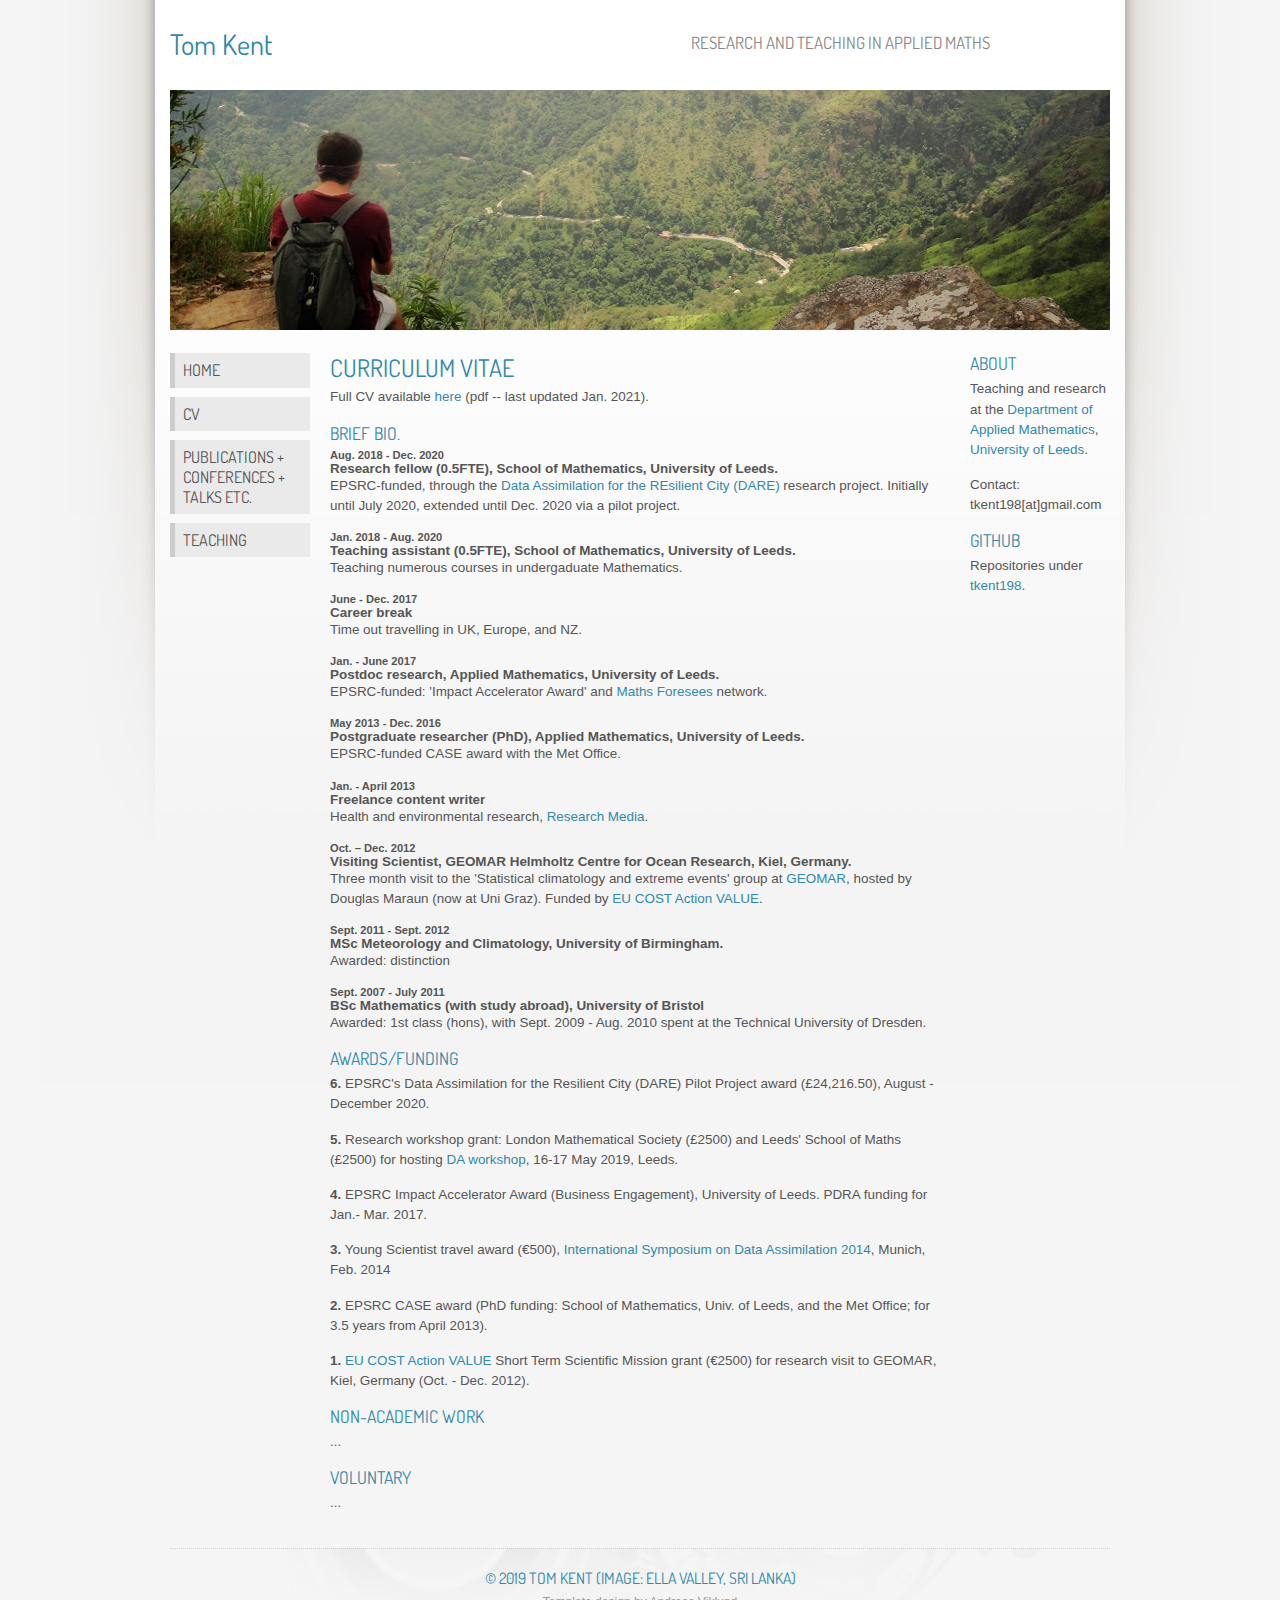
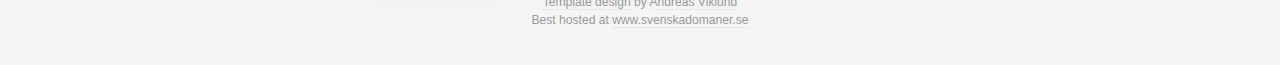
==== cv.html @ 494a94ae "Update cv.html" ====
<!DOCTYPE html PUBLIC "-//W3C//DTD XHTML 1.1 Strict//EN" "http://www.w3.org/TR/xhtml1/DTD/xhtml1-strict.dtd">
<html xmlns="http://www.w3.org/1999/xhtml" lang="en" xml:lang="en">
<head>
	<meta http-equiv="content-type" content="text/html; charset=utf-8" />
	<meta name="description" content="Tom Kent webpage" />
	<meta name="keywords" content="maths, fluids, weather, flooding, the world" />
	<meta name="author" content="Tom Kent" />
	<link href='http://fonts.googleapis.com/css?family=Dosis' rel='stylesheet' type='text/css' />
	<link rel="stylesheet" type="text/css" href="origo.css" title="Origo" media="all" />
	<title>TK webpage</title>
</head>

<body class="light blue smaller freestyle01">
<div id="layout">
 
	<div class="row smaller">
		<div class="col c5 smaller">
			<h1><a href="index.html">Tom Kent</a></h1>
		</div>
		
		<div class="col c7 aligncenter">
			<p class="slogan">Research and teaching in Applied Maths</p>
		</div>
	</div>
  
	<div class="row">
		<div class="col c12 aligncenter">
			<img src="images/ella1.jpg" width="960" height="240" alt="" />
		</div>
	</div>
 
	<div class="row">
		<div class="col c2 alignleft">
			<ul class="menu">
			<li><a href="index.html">Home</a></li>
<!--			<li><a href="research.html">Research</a></li> -->
			<li><a href="cv.html">CV</a></li>
			<li><a href="pub.html">Publications + Conferences + Talks etc.</a></li>
			<li><a href="teach.html">Teaching</a></li> 
		</ul>
		</div>
 
		<div class="col c8">
			<h2>Curriculum Vitae</h2>
			<ul> Full CV available <a href="files/cv_2020.pdf">here</a> (pdf 
-- last updated Jan. 2021).</ul>

			<h3>Brief bio.</h3>
			<h5>Aug. 2018 - Dec. 2020</h5> 

			<h4> Research fellow (0.5FTE), School of 
				Mathematics, University of Leeds.</h4>
			<p> EPSRC-funded, through the <a 
href="https://research.reading.ac.uk/dare/" target="_blank">Data Assimilation for the 
REsilient City (DARE)</a> research project. Initially until July 2020, extended until 
Dec. 2020 via a pilot project.</p>
			<ul> </ul>
			
			<h5>Jan. 2018 - Aug. 2020</h5> 
			<h4>Teaching assistant (0.5FTE), School of Mathematics, 
University of Leeds.</h4>
			<ul>Teaching numerous courses in undergaduate Mathematics.</ul>
			
			<h5>June - Dec. 2017</h5> 
			<h4>Career break</h4>
			<p> Time out travelling in UK, Europe, and NZ.</p>
			<ul> </ul>
			
			<h5>Jan. - June 2017</h5>
			<h4> Postdoc research, Applied Mathematics, University of Leeds.</h4>
			<p> EPSRC-funded: 'Impact Accelerator Award' and <a 
href="http://www1.maths.leeds.ac.uk/mathsforesees/" target="_blank">Maths Foresees</a> 
network.</p>
			<ul> </ul>
			
			<h5>May 2013 - Dec. 2016</h5> 
			<h4> Postgraduate researcher (PhD), Applied Mathematics, 
University of Leeds.</h4>
			<p> EPSRC-funded CASE award with the Met Office.</p>
			<ul> </ul>
			
			<h5>Jan. - April 2013</h5> 
			<h4>Freelance content writer</h4>
			<p> Health and environmental research, <a href="https://www.researchmedia.com/thank-you/" target="_blank">Research Media</a>.</p>
			<ul> </ul>
			
			<h5>Oct. – Dec. 2012</h5> 
			<h4> Visiting Scientist, GEOMAR Helmholtz Centre for Ocean 
Research, Kiel, Germany.</h4>
			<p> Three month visit to the 'Statistical climatology and 
extreme events' group at <a href="https://www.geomar.de/en/" target="_blank">GEOMAR</a>, 
hosted by Douglas Maraun (now at Uni Graz). Funded by <a 
href="http://www.value-cost.eu/" target="_blank">EU COST Action VALUE</a>.</p>
			<ul> </ul>
			
			<h5>Sept. 2011 - Sept. 2012</h5>
			<h4> MSc Meteorology and Climatology, University of Birmingham.</h4>
			<ul>Awarded: distinction </ul>
			
			<h5>Sept. 2007 - July 2011</h5> 
			<h4> BSc Mathematics (with study abroad), University of Bristol</h4>
			<p> Awarded: 1st class (hons), with Sept. 2009 - Aug. 2010 spent at the Technical University of 
Dresden.</p>
			
			<h3>Awards/funding</h3>
                        <ul><strong>6.</strong> EPSRC's Data 
Assimilation for the Resilient City (DARE) Pilot Project award 
(£24,216.50), August - December 2020.</ul>
			<ul><strong>5.</strong> Research workshop grant: 
London Mathematical Society (£2500) and Leeds' School of Maths (£2500) 
for hosting <a href="http://www1.maths.leeds.ac.uk/~amttk/workshop.html" 
target="_blank">DA workshop</a>, 16-17 May 2019, Leeds.</ul>
			<ul><strong>4.</strong> EPSRC Impact Accelerator 
Award (Business Engagement), University of Leeds. PDRA funding for Jan.- 
Mar. 2017.</ul>
			<ul><strong>3.</strong> Young Scientist travel 
award (€500), <a 
href="http://www.isda2014.physik.uni-muenchen.de/index.html" 
target="_blank">International Symposium on Data Assimilation 2014</a>, 
Munich, Feb. 2014 </ul>
			<ul><strong>2.</strong> EPSRC CASE award (PhD 
funding: School of Mathematics, Univ. of Leeds, and the Met Office; for 
3.5 years from April 2013).</ul>
			<ul><strong>1.</strong> <a 
href="http://www.value-cost.eu/" target="_blank">EU COST Action 
VALUE</a> Short Term Scientific Mission grant (€2500) for research visit 
to GEOMAR, Kiel, Germany (Oct. - Dec. 2012).</ul>
			
			<h3>Non-academic work</h3>
			<p>...</p>
			
			<h3>Voluntary</h3>
			<p>...</p>
		</div>
 
		<div class="col c2">
			<h3>About</h3>
			<p>Teaching and research at the <a href="http://www.maths.leeds.ac.uk/" target="_blank">Department of Applied Mathematics</a>, <a href="http://www.leeds.ac.uk/" target="_blank">University of Leeds</a>.</p>
			<p> Contact: tkent198[at]gmail.com </p>
	
			<h3>GITHUB</h3>
			<p>Repositories under <a href="https://github.com/tkent198" 
target="blank">tkent198</a>.</p>

		<!--	<h3>Links:</h3>
			<p><a href="#">Sample link 1</a><br />
			<a href="#">Sample link 2</a><br />
			<a href="#">Sample link 3</a></p> -->
		</div>
	</div>
 
	<div id="footer" class="row">
		<div class="col c12 aligncenter">
			<h3>&copy; 2019 Tom Kent (Image: Ella Valley, Sri Lanka) </h3>
			<p><a href="http://andreasviklund.com/templates/origo/" target="_blank">Template design</a> by <a href="http://andreasviklund.com/" target="_blank">Andreas Viklund</a><br />
		Best hosted at <a href="https://www.svenskadomaner.se/?ref=mall&amp;ling=en" title="Svenska Domäner AB">www.svenskadomaner.se</a></p>
		</div>
	</div>
 </div>
</body>
</html>
---- origo.css ----
/*
Original design: Origo (v1.1 - Oct 04, 2012) - A free xhtml/css website template by Andreas Viklund.
For more information, see http://andreasviklund.com/templates/origo/
*/

*{margin:0; padding:0;}

/* General styles */
body {background:#0a0a0a url(images/background.jpg) top center no-repeat; color:#ccc; font:110% 'Economica',Tahoma,sans-serif; line-height:1.3em;}
a {color:#d06060; text-decoration:none; font-weight:400;}
a:hover {text-decoration:underline;}
p,ul,ol,dl {margin:0 0 15px 0; line-height:1.5em;}
h1 {color:#888; font-size:3.6em; margin-bottom:0;}
h1 a {text-transform:none; font-weight:400;}
h1 a:hover {text-decoration:none; color:#eee;}
h2 {font-size:2.2em; color:#333; margin:0 0 5px;}
h3 {font-size:1.6em; margin:0 0 5px 0;}
h1,h2,h3 {color:#d06060; font-weight:400; line-height:1.2em; font-family:'Economica', sans-serif;}

/* Main layout container */
#layout {margin:40px auto 0; width:960px;}
body.wider #layout {margin:40px auto 0; width:1200px;}

/* Footer */
#footer {background:#0a0a0a url(images/insidebg.jpg) top center no-repeat;}
#footer .col {color:#555; border-top:1px dotted #1a1a1a; padding:20px 0;}
#footer p {text-align:center;}
#footer a {color:#555; font-weight:400; text-decoration:none; border-bottom:1px dotted #333;}
#footer a:hover {color:#aaa; text-decoration:none; border-bottom:1px dotted #888;}

/* Grid classes, fixed width, 960px with 12 columns */
.col {float:left; margin:0 10px; overflow:hidden; float:left; display:inline;}
.col img {max-width:100%;}
.row {width:960px; margin:20px auto 0; overflow:hidden;}
.row .row {margin:0 -10px; width:auto;	display:inline-block;}
.c1 {width:60px;}
.c2 {width:140px;}
.c3 {width:220px;}
.c4 {width:300px;}
.c5 {width:380px;}
.c6 {width:460px;}
.c7 {width:540px;}
.c8 {width:620px;}
.c9 {width:700px;}
.c10 {width:780px;}
.c11 {width:860px;}
.c12 {width:940px;}

/* Grid classes, fixed width, 1200px with 12 columns - add class="wider" to the <body> element to use this */
body.wider .row {width:1200px;}
body.wider .c1 {width:80px;}
body.wider .c2 {width:180px;}
body.wider .c3 {width:280px;}
body.wider .c4 {width:380px;}
body.wider .c5 {width:480px;}
body.wider .c6 {width:580px;}
body.wider .c7 {width:680px;}
body.wider .c8 {width:780px;}
body.wider .c9 {width:880px;}
body.wider .c10 {width:980px;}
body.wider .c11 {width:1080px;}
body.wider .c12 {width:1180px;}

/* Menu list styles */
ul.menu {list-style:none; margin:0; padding:10px 0; border-top:1px solid #333;}
ul.menu li {list-style:none; text-align:center; font-size:1.2em; margin:0 0 10px; padding:0 0 8px 0; color:#888; border-bottom:1px solid #333;}
ul.menu li a {font-size:1.2em; font-weight:400;}
ul.menu li a:hover {color:#eee; text-decoration:none;}

/* Additional text classes */
.slogan {color:#bbb; font-size:1.2em;}
.alignleft {text-align:left;}
.alignright {text-align:right;}
.aligncenter {text-align:center;}
.alignjustify {text-align:justify;}
.nomargin {margin:0; padding:0;}
.separator {height:100px; margin:0; padding:0; background: #0a0a0a url(images/insidebg2.jpg) bottom center no-repeat; border-bottom:1px dotted #1a1a1a;}
.larger {font-size:1.2em;}
.smaller {font-size:0.9em;}
.spacer {margin:0 20px;}
.clear {clear:both;}
.hide {display:none;}

/* Light styles, apply by using class="light" on the body HTML element */
body.light {background:#f5f5f5 url(images/background-light.jpg) top center no-repeat; color:#555;}
body.light a {color:#d06060;}
body.light a:hover {color:#555;}
body.light h1 {color:#888; font-size:3.6em; margin-bottom:0;}
body.light h1 a:hover {color:#303030;}
body.light h2 {color:#555;}
body.light h1, body.light h2, body.light h3 {color:#d06060;}
body.light ul.menu {border-top:1px solid #ddd;}
body.light ul.menu li {border-bottom:1px solid #ddd;}
body.light ul.menu li a:hover {color:#333;}
body.light .separator {background: #f5f5f5 url(images/insidebg2-light.jpg) bottom center no-repeat; border-bottom:1px dotted #ccc;}
body.light .slogan {color:#888;}
body.light #footer {background:#f5f5f5 url(images/insidebg-light.jpg) top center no-repeat;}
body.light #footer .col {color:#555; border-top:1px dotted #ccc;}
body.light #footer a {color:#555; border-bottom:1px dotted #ddd;}
body.light #footer a:hover {color:#444; border-bottom:1px dotted #eee;}

/* Alternate colors, apply by adding class="blue" (or any of the other available colors) to the body HTML element */
body.blue a {color:#3288a8;}
body.blue h1, body.blue h2, body.blue h3 {color:#3288a8;}
body.pink a {color:#f06ba0;}
body.pink h1, body.pink h2, body.pink h3 {color:#f06ba0;}
body.orange a {color:#e58c24;}
body.orange h1, body.orange h2, body.orange h3 {color:#e58c24;}

/* Freestyle01 additions */
body.freestyle01 {font:84% Tahoma,sans-serif;}
body.freestyle01 #layout {margin:20px auto 0; width:960px;}
body.freestyle01 h1, body.freestyle01 h2, body.freestyle01 h3, body.freestyle01 ul.menu li a
{font-family: 'Dosis', sans-serif; text-transform:uppercase;}
body.freestyle01 p.slogan {font-family: 'Dosis', sans-serif; text-transform:uppercase; margin-top:10px; font-size:1.4em;}
body.freestyle01 h1 {line-height:1.7em;}
body.freestyle01 h1 {font-size:2.6em;}
body.freestyle01 h2 {font-size:1.8em;}
body.freestyle01 h3 {font-size:1.3em;}
body.freestyle01 ul.menu {list-style:disc; margin:0 0 15px 0; border:0; padding:0; position:relative;}
body.freestyle01 ul.menu li {list-style:disc; text-align:left; font-size:1.2em; margin:0 0 1px; border:0; color:#888;}
body.freestyle01 ul.menu li a {font-size:1em; color:#555; padding:7px 5px 7px 8px; border-left:5px solid #ccc; background-color:#eaeaea; display:block; font-weight:400;}
body.freestyle01 ul.menu li a:hover, body.freestyle01 ul.menu li a.current {color:#333; border-color:#3288a8; background-color:#dadada;text-decoration:none;}
body.freestyle01 ul.menu ul.subpages {margin:9px 0 -10px 15px;}
body.freestyle01 ul.menu ul.subpages a {font-size:0.8em; padding:4px 5px 4px 8px;}
body.freestyle01 #footer {font-size:0.9em; color:#999;}
body.freestyle01 #footer p {color:#999;}
body.freestyle01 #footer p a {color:#999;}
body.freestyle01 #footer p a:hover {color:#555;}
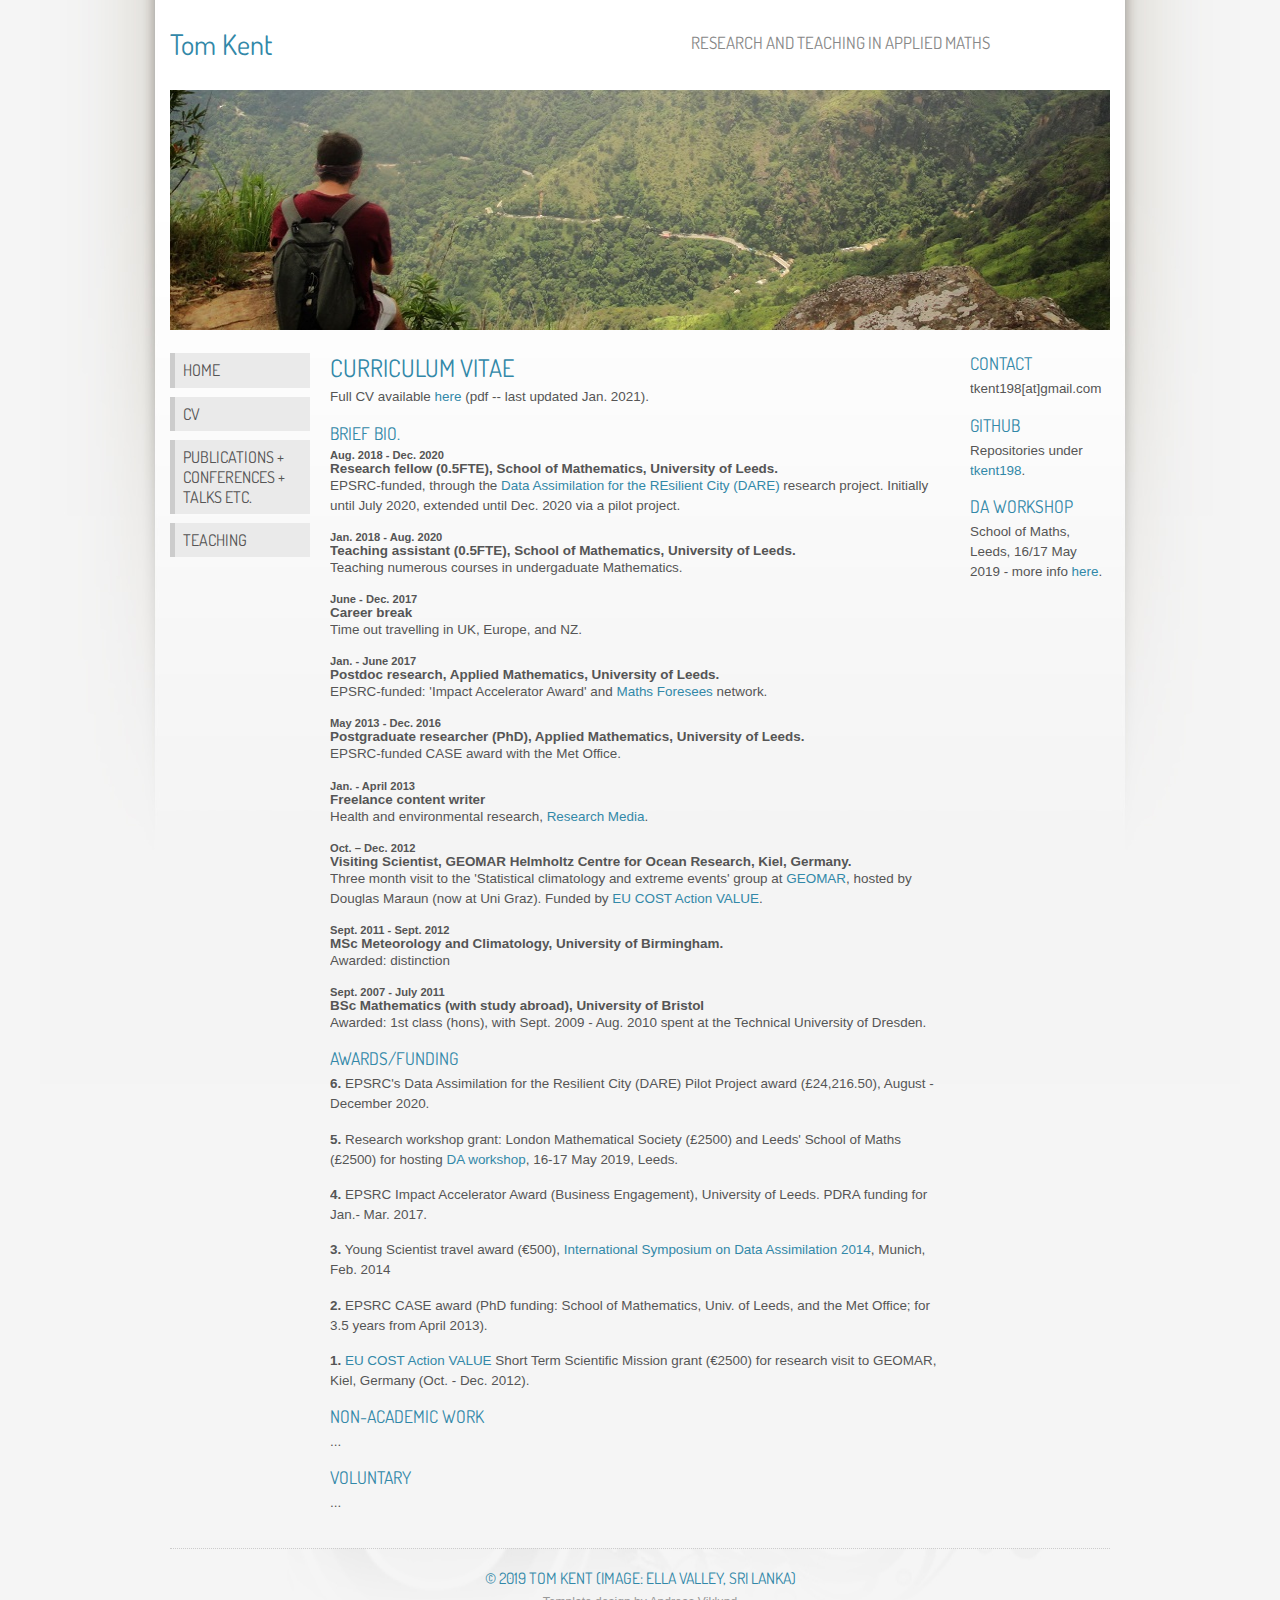
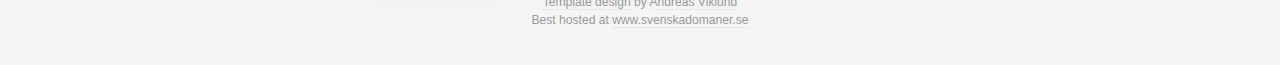
==== commit 30f095f4: "Update cv.html" ====
--- a/cv.html
+++ b/cv.html
@@ -134,13 +134,15 @@
 		</div>
  
 		<div class="col c2">
-			<h3>About</h3>
-			<p>Teaching and research at the <a href="http://www.maths.leeds.ac.uk/" target="_blank">Department of Applied Mathematics</a>, <a href="http://www.leeds.ac.uk/" target="_blank">University of Leeds</a>.</p>
-			<p> Contact: tkent198[at]gmail.com </p>
+			<h3>Contact</h3>
+<!-- 			<p>Teaching and research at the <a href="http://www.maths.leeds.ac.uk/" target="_blank">Department of Applied Mathematics</a>, <a href="http://www.leeds.ac.uk/" target="_blank">University of Leeds</a>.</p> -->
+			<p>tkent198[at]gmail.com </p>
 	
 			<h3>GITHUB</h3>
-			<p>Repositories under <a href="https://github.com/tkent198" 
-target="blank">tkent198</a>.</p>
+			<p>Repositories under <a href="https://github.com/tkent198" target="blank">tkent198</a>.</p>
+
+                        <h3>DA workshop</h3>
+                        <p> School of Maths, Leeds, 16/17 May 2019 - more info <a href="https://tkent198.github.io/workshop.html" target="_blank">here</a>.</p>
 
 		<!--	<h3>Links:</h3>
 			<p><a href="#">Sample link 1</a><br />
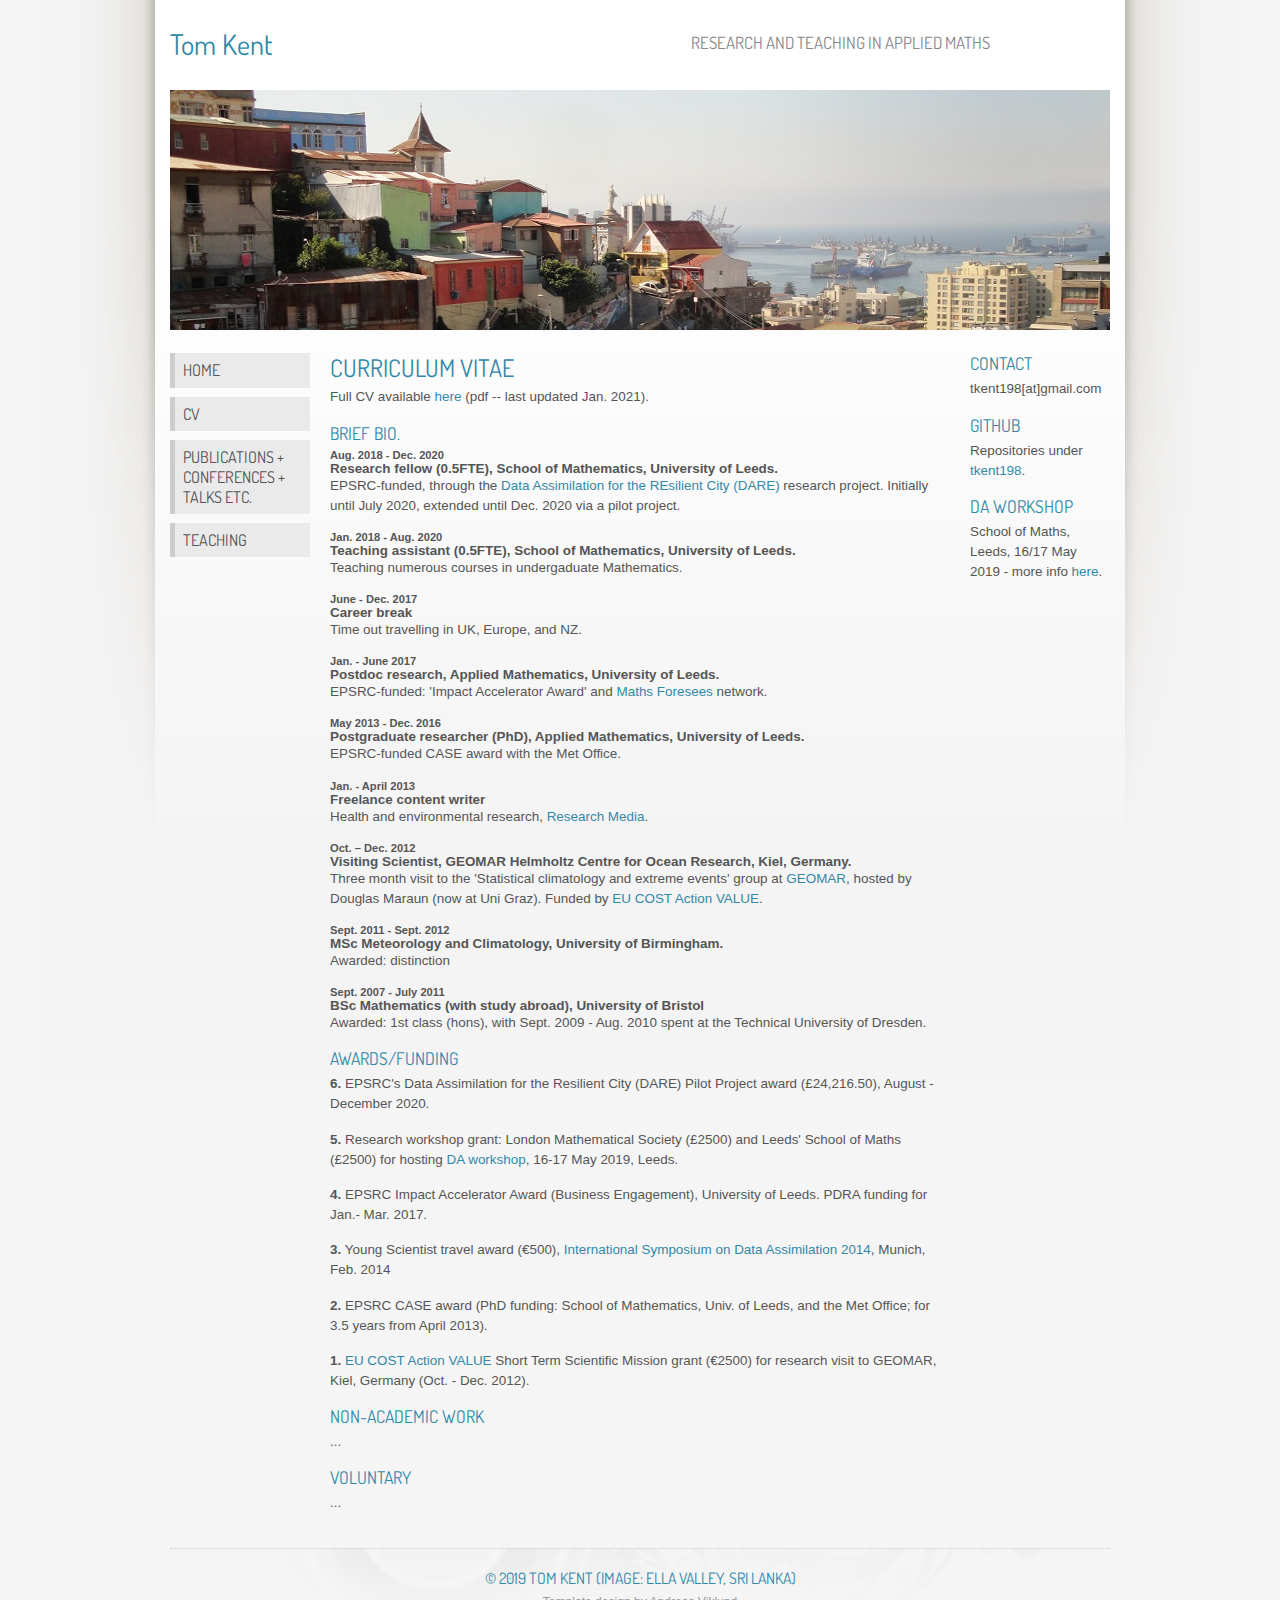
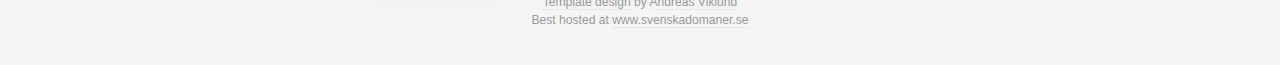
==== commit 64236771: "Update cv.html" ====
--- a/cv.html
+++ b/cv.html
@@ -3,7 +3,7 @@
 <head>
 	<meta http-equiv="content-type" content="text/html; charset=utf-8" />
 	<meta name="description" content="Tom Kent webpage" />
-	<meta name="keywords" content="maths, fluids, weather, flooding, the world" />
+	<meta name="keywords" content="tom kent, maths, fluids, weather, flooding, the world" />
 	<meta name="author" content="Tom Kent" />
 	<link href='http://fonts.googleapis.com/css?family=Dosis' rel='stylesheet' type='text/css' />
 	<link rel="stylesheet" type="text/css" href="origo.css" title="Origo" media="all" />
@@ -25,7 +25,7 @@
   
 	<div class="row">
 		<div class="col c12 aligncenter">
-			<img src="images/ella1.jpg" width="960" height="240" alt="" />
+			<img src="images/valpo.jpg" width="960" height="240" alt="" />
 		</div>
 	</div>
  
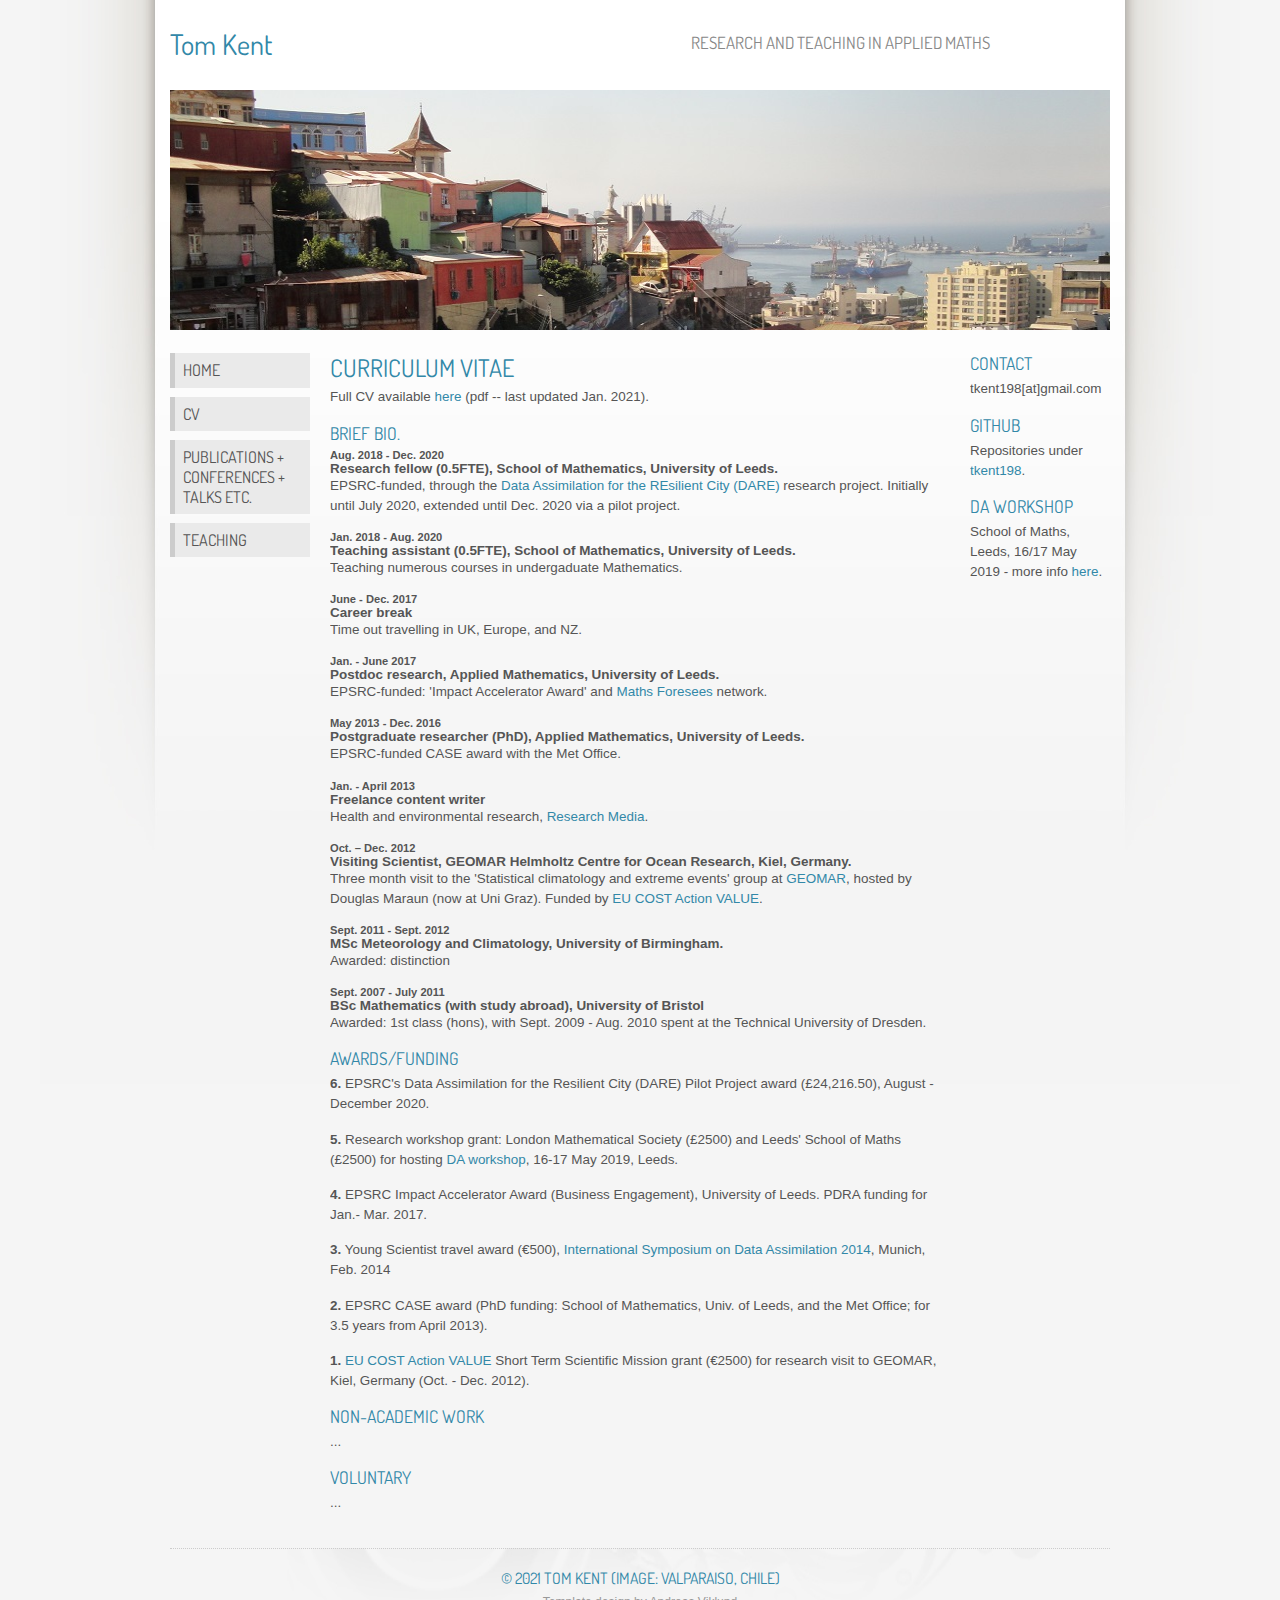
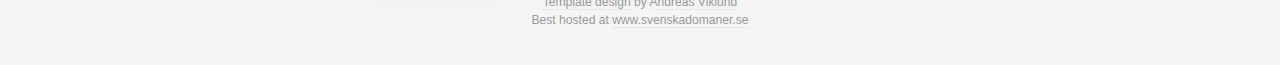
==== commit e35caa36: "Update cv.html" ====
--- a/cv.html
+++ b/cv.html
@@ -153,7 +153,7 @@
  
 	<div id="footer" class="row">
 		<div class="col c12 aligncenter">
-			<h3>&copy; 2019 Tom Kent (Image: Ella Valley, Sri Lanka) </h3>
+			<h3>&copy; 2021 Tom Kent (Image: Valparaiso, Chile) </h3>
 			<p><a href="http://andreasviklund.com/templates/origo/" target="_blank">Template design</a> by <a href="http://andreasviklund.com/" target="_blank">Andreas Viklund</a><br />
 		Best hosted at <a href="https://www.svenskadomaner.se/?ref=mall&amp;ling=en" title="Svenska Domäner AB">www.svenskadomaner.se</a></p>
 		</div>
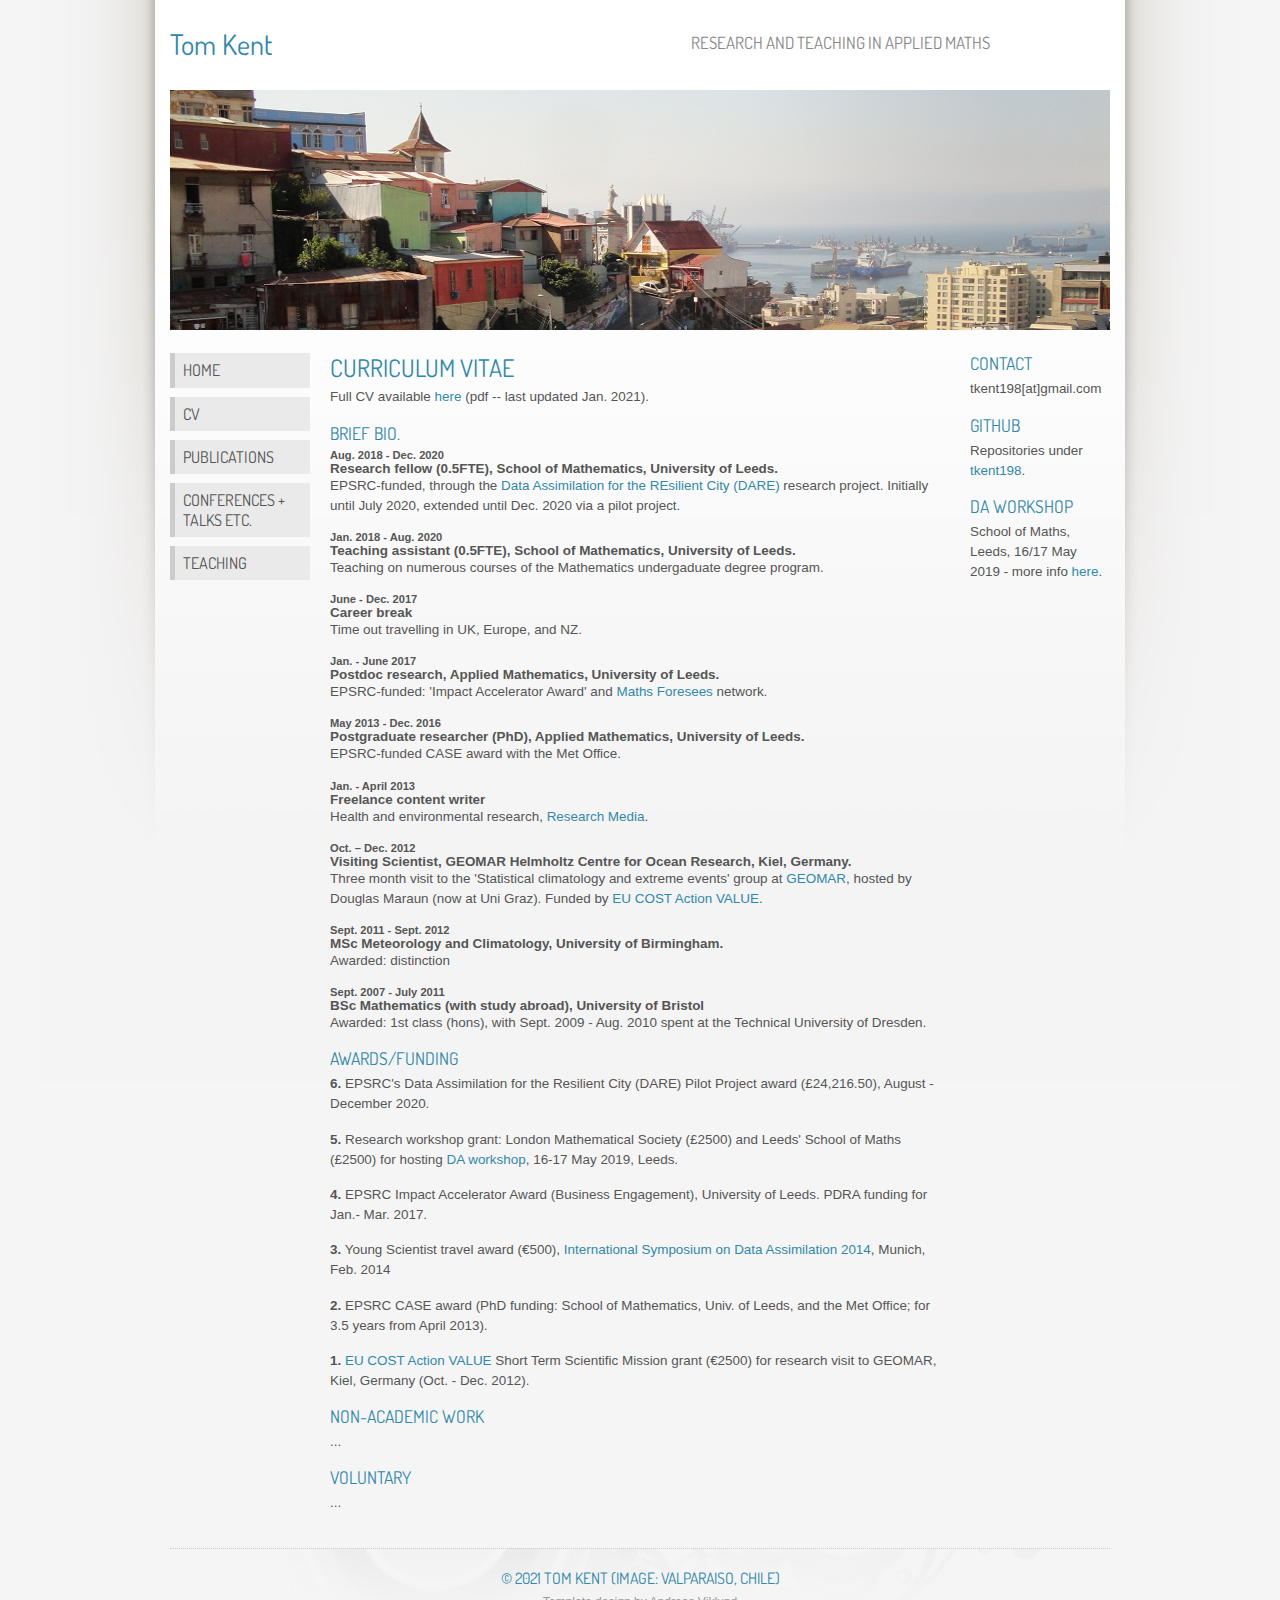
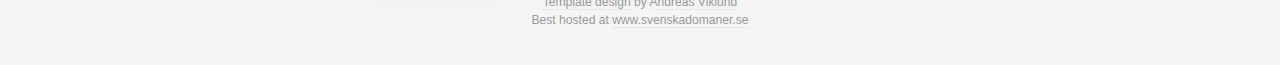
==== commit 69dc9ce6: "Update cv.html" ====
--- a/cv.html
+++ b/cv.html
@@ -35,7 +35,8 @@
 			<li><a href="index.html">Home</a></li>
 <!--			<li><a href="research.html">Research</a></li> -->
 			<li><a href="cv.html">CV</a></li>
-			<li><a href="pub.html">Publications + Conferences + Talks etc.</a></li>
+			<li><a href="pub.html">Publications</a></li>
+			<li><a href="talks.html">Conferences + Talks etc.</a></li>
 			<li><a href="teach.html">Teaching</a></li> 
 		</ul>
 		</div>
@@ -59,7 +60,7 @@
 			<h5>Jan. 2018 - Aug. 2020</h5> 
 			<h4>Teaching assistant (0.5FTE), School of Mathematics, 
 University of Leeds.</h4>
-			<ul>Teaching numerous courses in undergaduate Mathematics.</ul>
+			<ul>Teaching on numerous courses of the Mathematics undergaduate degree program.</ul>
 			
 			<h5>June - Dec. 2017</h5> 
 			<h4>Career break</h4>
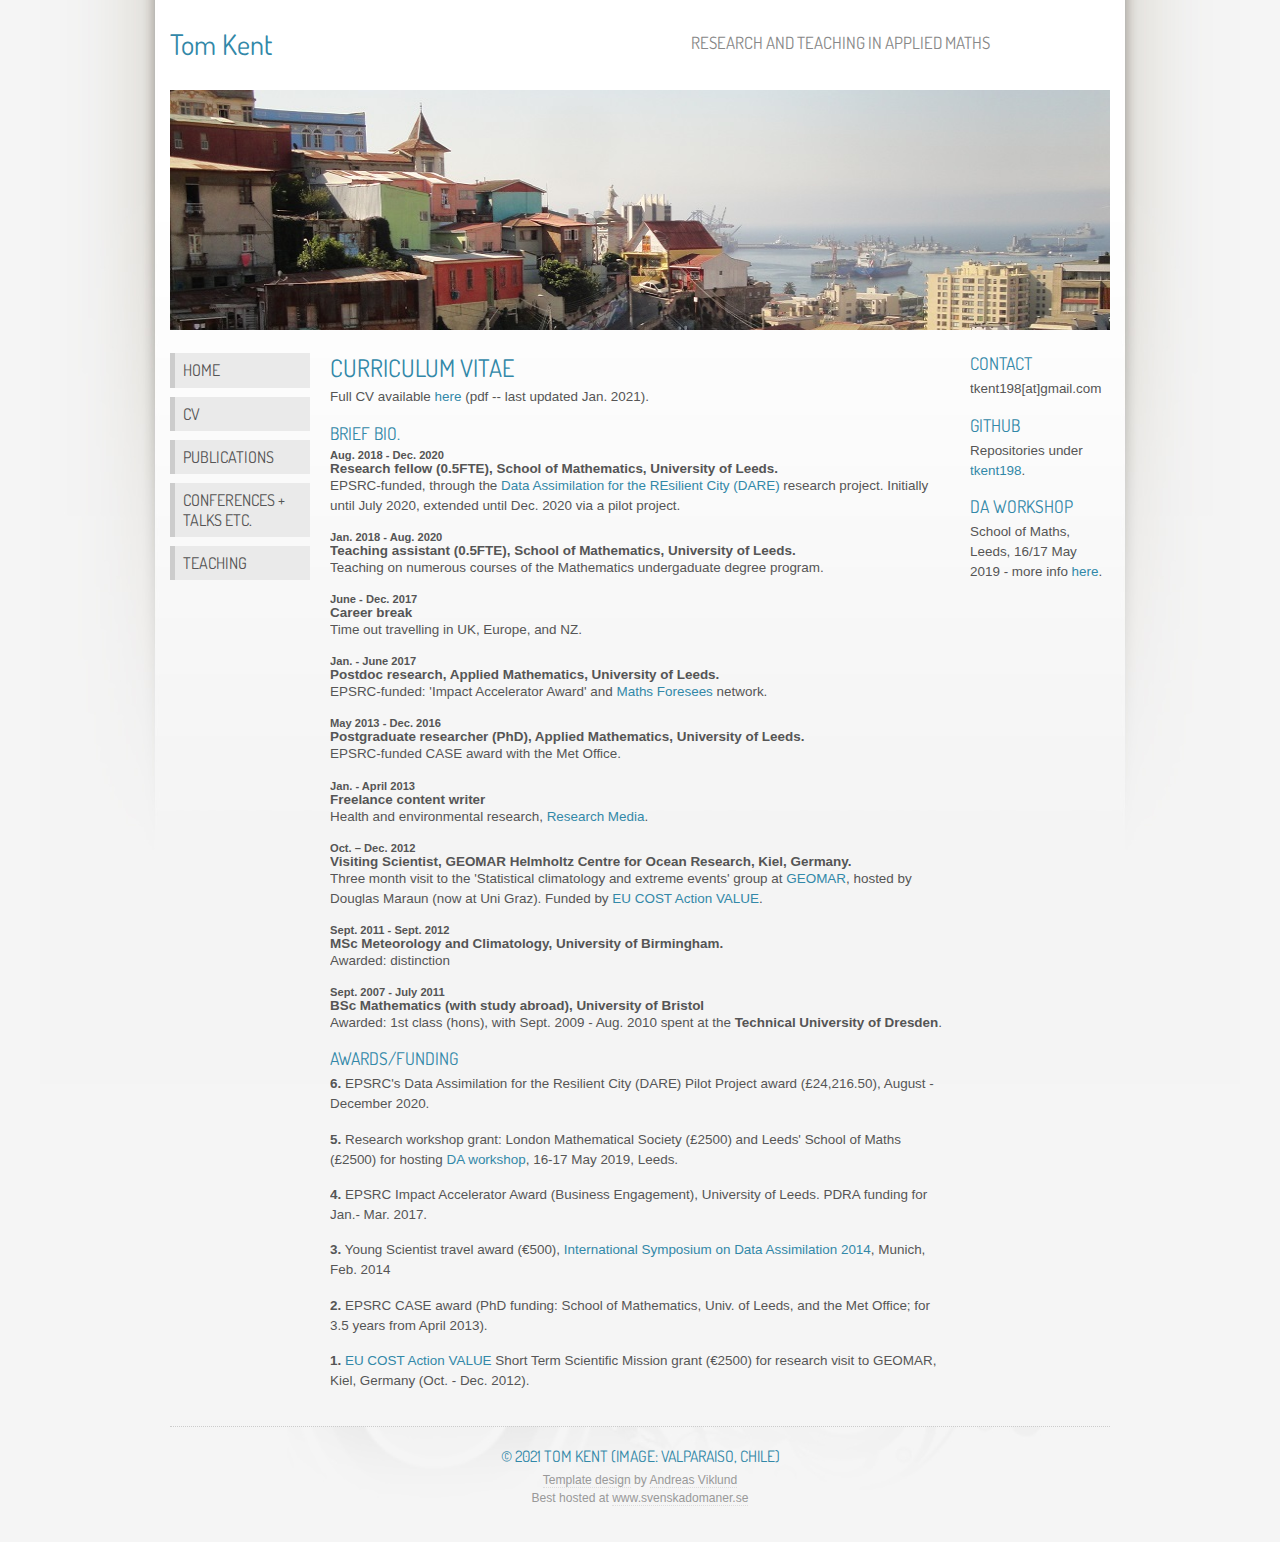
==== commit bad04c09: "Update cv.html" ====
--- a/cv.html
+++ b/cv.html
@@ -100,8 +100,7 @@
 			
 			<h5>Sept. 2007 - July 2011</h5> 
 			<h4> BSc Mathematics (with study abroad), University of Bristol</h4>
-			<p> Awarded: 1st class (hons), with Sept. 2009 - Aug. 2010 spent at the Technical University of 
-Dresden.</p>
+			<p> Awarded: 1st class (hons), with Sept. 2009 - Aug. 2010 spent at the <b>Technical University of Dresden</b>.</p>
 			
 			<h3>Awards/funding</h3>
                         <ul><strong>6.</strong> EPSRC's Data 
@@ -127,11 +126,11 @@
 VALUE</a> Short Term Scientific Mission grant (€2500) for research visit 
 to GEOMAR, Kiel, Germany (Oct. - Dec. 2012).</ul>
 			
-			<h3>Non-academic work</h3>
-			<p>...</p>
+<!-- 			<h3>Other work (before science got in the way...)</h3>
+			<p>I had various temporary jobs over the years before </p>
 			
-			<h3>Voluntary</h3>
-			<p>...</p>
+			<h3>Hobbies</h3>
+			<p>...</p> -->
 		</div>
  
 		<div class="col c2">
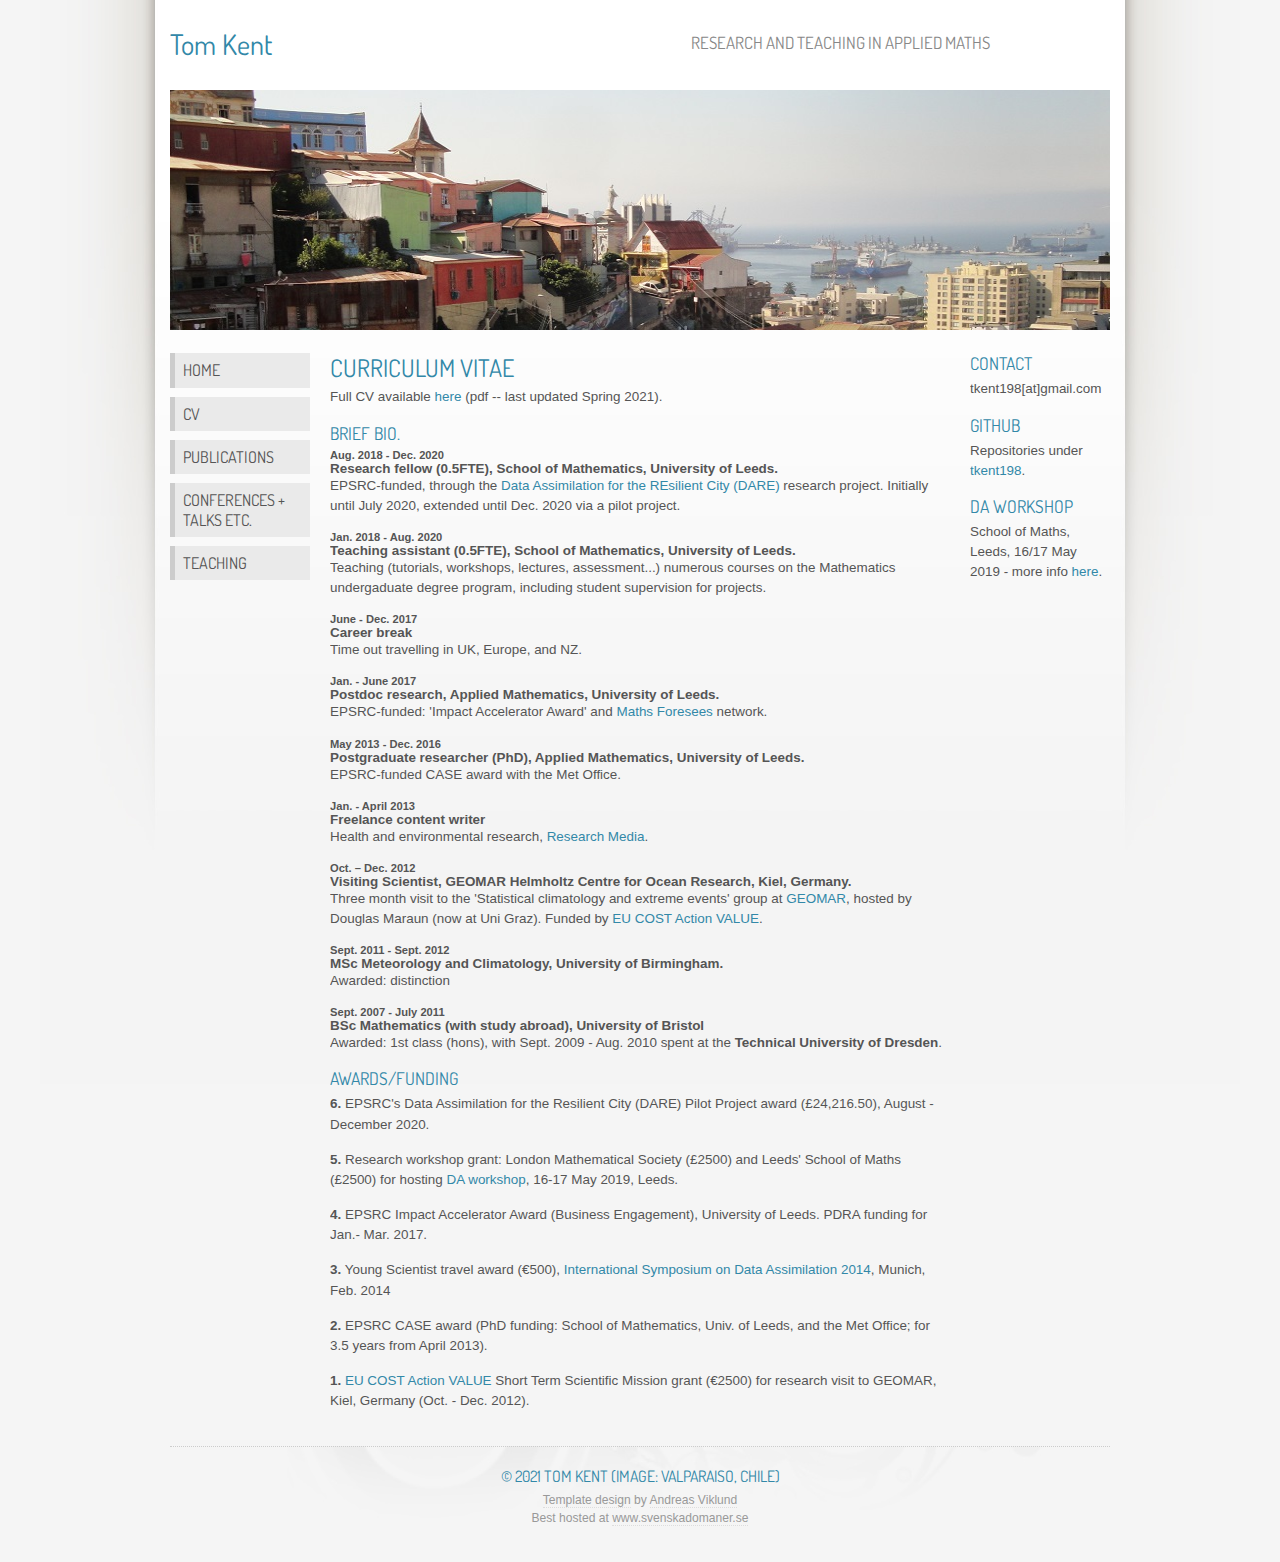
==== commit 54162199: "Update cv.html" ====
--- a/cv.html
+++ b/cv.html
@@ -43,8 +43,8 @@
  
 		<div class="col c8">
 			<h2>Curriculum Vitae</h2>
-			<ul> Full CV available <a href="files/cv_2020.pdf">here</a> (pdf 
--- last updated Jan. 2021).</ul>
+			<ul> Full CV available <a href="files/cv_acad.pdf">here</a> (pdf 
+-- last updated Spring 2021).</ul>
 
 			<h3>Brief bio.</h3>
 			<h5>Aug. 2018 - Dec. 2020</h5> 
@@ -60,7 +60,7 @@
 			<h5>Jan. 2018 - Aug. 2020</h5> 
 			<h4>Teaching assistant (0.5FTE), School of Mathematics, 
 University of Leeds.</h4>
-			<ul>Teaching on numerous courses of the Mathematics undergaduate degree program.</ul>
+			<ul>Teaching (tutorials, workshops, lectures, assessment...) numerous courses on the Mathematics undergaduate degree program, including student supervision for projects.</ul>
 			
 			<h5>June - Dec. 2017</h5> 
 			<h4>Career break</h4>
